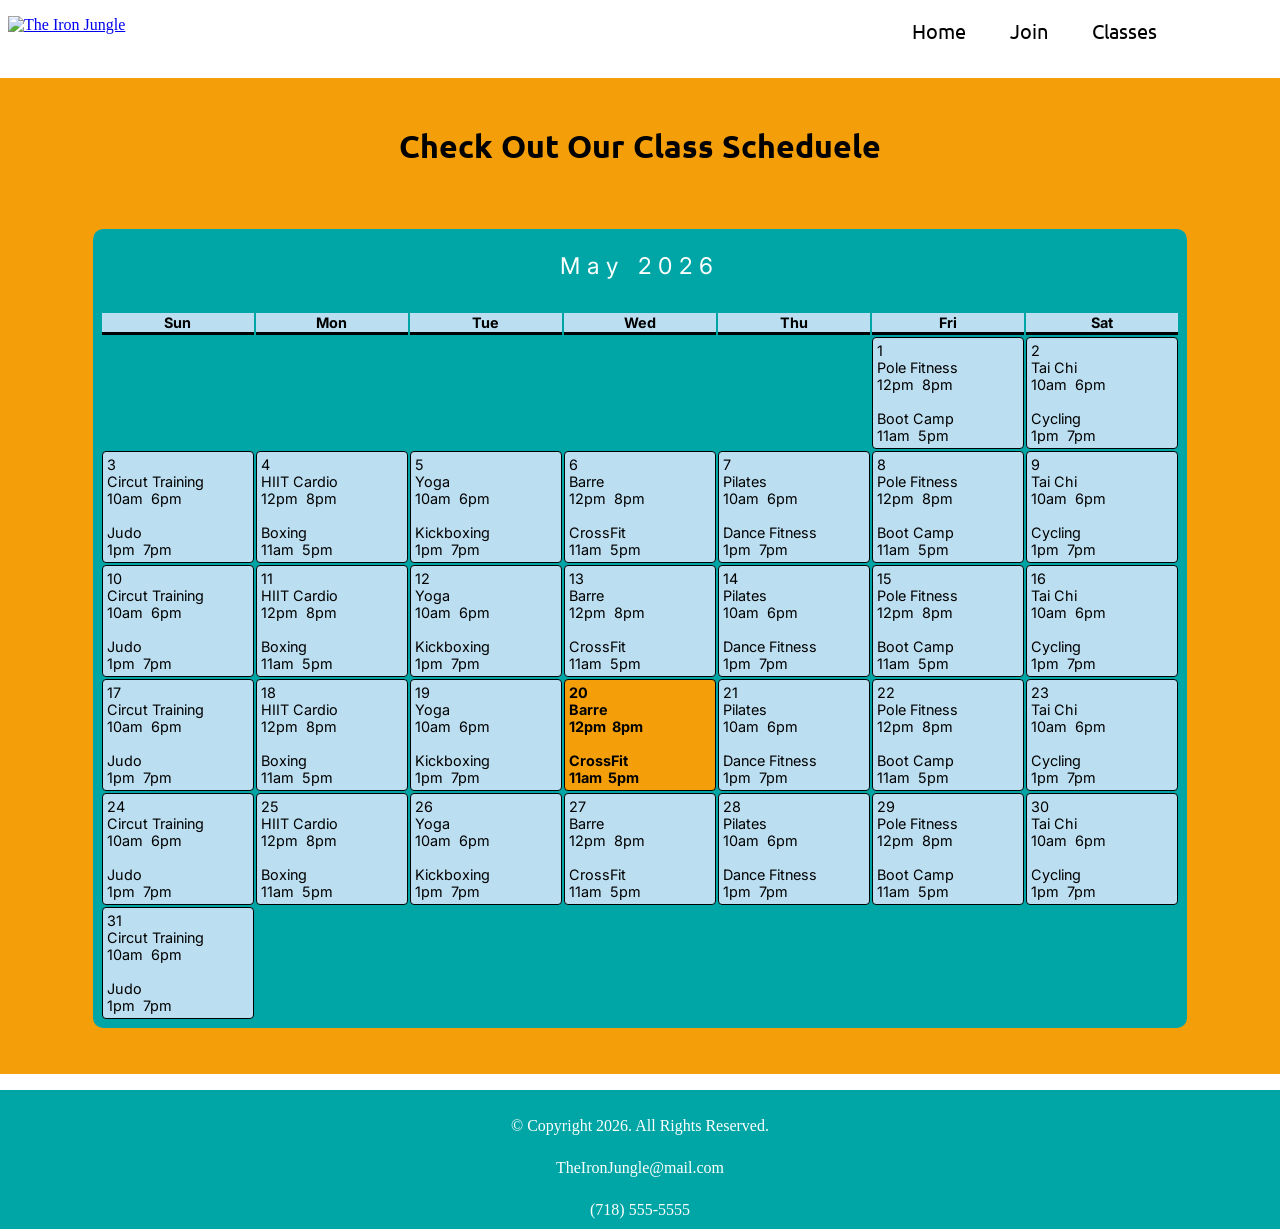
==== classes.html @ 4a90440a "Add files via upload" ====
<!DOCTYPE html>
<!-- 
	Student Name: Bruno Lopez
	File Name: template.html
	Date: 5/17/2026
 -->
<html lang="en-US">
<head>
	<title>The Iron Jungle</title>
	<meta charset="UTF-8">
	<meta name="viewport" content="width=device-width, initial-scale=1">
	<link rel="stylesheet" href="css/styles.css">
	<script src="scripts/weeklyContent.js" defer></script>
	<script src="scripts/calendar.js" defer></script>
	<link href="https://fonts.googleapis.com/css2?family=Inter:ital,opsz,wght@0,14..32,100..900;1,14..32,100..900&family=Ubuntu:ital,wght@0,300;0,400;0,500;0,700;1,300;1,400;1,500;1,700&display=swap" rel="stylesheet">
	<link rel="shortcut icon" href="images/favicon.ico">
	<link rel="icon" type="image/png" sizes="32x32" href="images/favicon-32.png">
	<link rel="apple-touch-icon" sizes="180x180" href="images/apple-touch-icon.png">
	<link rel="icon" sizes="192x192" href="images/android-chrome-192.png">
</head>

<body>
	<div id="lvp">
	<!--Header area for the websitename and logo -->
		<header>
			<a href="index.html"><img src="images/logo.png" alt="The Iron Jungle"></a>
		</header>
		
		<!-- Nav Area-->
		<nav>
			<ul>
				<li><p><a href="index.html">Home</a></li>
				<li><p><a href="join.html">Join</a></p></li>
				<li><p><a href="classes.html">Classes</a></p></li>
			</ul>
		</nav>
		
		<!-- Main content of the webpage -->
		<main>
			<div class="fwd2">
				
				<!--Mobile Content-->
				<div class="mobile">
					
					<section id="mClasses">
						<h1>Check Out Our Class Scheduele</h1>
						<p>Circut Training: Sun 10am & 6pm</p>
						<p>Judo: Sun 1pm & 7pm</P>
						<p>HIIT Cardio: Mon 12pm & 8pm</p>
						<p>Boxing: Mon 11am & 5pm</p>
						<p>Yoga: 10am & 6pm</p>
						<p>Kickboxing: Tue 1pm & 7pm</p>
						<p>Barre: Wed 12pm & 8pm</p>
						<p>CrossFit: 11am & 5pm</P>
						<p>Pilates: Thu 10am & 6pm</p>
						<p>Dance Fitness: Thu 1pm & 7pm</p>
						<p>Pole Fitness: Fri 12pm & 8pm</p>
						<p>Boot Camp: Fri 11am & 5pm</p>
						<p>Tai Chi: Sat 10am & 6pm</p>
						<p>Cycling: 1pm & 7pm</p>
					</section>

				</div>
				
				<div class="tabDesk">
					<div id="tdClasses">
						<h1>Check Out Our Class Scheduele</h1>
					</div>
					
					<div class="calContainer">
						<div id="calendar"></div>
					</div>
				</div>
			</div>
		</main>
		
		<!-- Footer area -->
		<footer>
			<p>&copy; Copyright 2026. All Rights Reserved.</p>
			<p><a href="mailto:TheIronJungle@mail.com">TheIronJungle@mail.com</a></p>
			<p><a href="tel:7185555555">(718) 555-5555</a></p>
		</footer>
	</div>
</body>
</html>
---- css/styles.css ----
/* CSS Reset */
body, header, nav, main, footer, h1, div, img, ul, ol, dl, figure, figcaption, section, aside {
	margin: 0;
	padding: 0;
	border: 0;
}

/*Style Rules for body and images*/
img {
	max-width: 100%;
	height: auto;
	display: block;
}

/* Style rule for box sizing applies to all elements */
* {
	box-sizing: border-box;
}

/*Style rules for full width backgrounds */
.fwd1, .fwd2 {
	width: 100vw;
	position: relative;
	left: 50%;
	right: 50%;
	margin-left: -50vw;
	margin-right: -50vw;
}

.fwd1 {
	background-color: #00A6A6;
}

.fwd2 {
	background-color: #F49F0A;
	padding: 1em;
}

/* Style rule for header */
header {
	display: inline-block;
	width: 35%;
	margin: .5em;
	vertical-align: middle;
}

header img {
	max-width: 100%;
	height: auto;
}

/* Style rule for navagation area */
nav {
	width: 55%;
	display: inline-block;
	vertical-align: middle;
	text-align: right;
}

nav ul {
	list-style-type: none;
	margin: 0;
	padding: 0;
}

nav li {
	display: inline-block;
}

nav li a {
	margin-left: .5em;
	font-family: "Ubuntu", sans-serif;
	font-size: 1em;
	text-decoration: none;
	color: #000000;
}

/* Style rules for mobile viewport*/

/* Show mobile class, hide tablet-desktop class*/
.mobile {
	display: block;
}

.tabDesk {
	display: none;
}

main {
	margin: 1em 0;
	overflow-x: hidden;
	font-family: "Inter", sans-serif;
}

nav li a {
	display: inline-block;
	text-decoration: none;
}

#about {
	margin: 1em;
	padding: 1em;
}

#mobAmenities {
	background-color: #00A6A6;
	color: #fff;
	border-radius: 8px;
	margin: 1em;
	padding: 1em;
}

#mobileMmbrship, #mmbrship {
	padding: .25em;
	margin: 1em;
	color: #fff;
}

#mobileBasic, #mobileMid, #mobileHigh {
	border-radius: 8px;
	background-color: #fff;
	color: #000;
	margin: 2em;
	padding: 1em;
}

#mBasicPrice {
	background-color: #EFCA08;
}

#mMidPrice {
	background-color: #F49F0A;
}

#mHighPrice {
	background-color: #F08700;
}

#mBasicPrice, #mMidPrice, #mHighPrice {
	width: 25%;
	margin: 0 auto;
	padding: .5%;
	border-radius: 10px;
	text-align: center;
}

.join {
	width: 25%;
	padding: .25%;
	margin: 0 auto;
	margin-bottom: 1em;
	border-radius: 8px;
	background-color: #fff;
	text-align: center;
	font-weight: bold;
}

.join a{
	text-decoration: none;
	color: #000000;
}

h1, h2, h3{
	text-align: center;
	font-family: "Ubuntu", sans-serif;
}

#contact h4 {
	text-align: center;
}

#contact a{
	text-decoration: none;
	color: #F08700;
}

.map {
	width: 98%;
	height: 360px;
}

#about, #tdAbout {
	color: #FFFFFF;
}

.round {
	border-radius: 5px;
}

#formMain {
	margin: 2em;
	padding: 0;
	display: flex;
	justify-content: center;
	align-items: center;
	color: #fff;
}

form {
	background-color: #00A6A6;
	padding: 20px;
	border-radius: 8px;
	box-shadow: 0 2px 4px rgba(0, 0, 0, 0.1);
	width: 80%;
}

form h2 {
	margin-bottom: 20px;
}

label {
	display: block;
}

input[type="text"], input[type="email"], input[type="password"], input[type="tel"] {
	background-color: #BBDEF0;
	width: 100%;
	padding: 8px;
	border: 1px solid #ddd;
	border-radius: 4px;
	box-sizing: border-box;
}

.btnContiner {
	display: flex;
	justify-content: center;
	align-items: center;
	gap: 10px;
}

button {
	background-color: #BBDEF0;
	margin: 20px;
	margin-bottom: 0;
	padding: 10px;
	border: none;
	border-radius: 4px;
	cursor: pointer;
	text-align: center;
}

#mClasses h1 {
	padding: 1em;
}

#mClasses p {
	margin: 1em;
	padding-left: 2em;
}
	
/* Style rules for footer content */
footer {
	background-color: #00A6A6;
	margin: 0;
}
footer p{
	font-size: 0.7em;
	text-align: center;
	color: #fff;
	margin-bottom:0;
	padding: .25em;
}

footer p a{
	color: #fff;
	text-decoration: none;
}

/*Media Query for Tablet Viewport */
@media screen and (min-width: 630px), print{
	/* Tablet Viewport: show the tablet-desktop class, hide mobile class */
	.tabDesk {
		display: block;
	}
	
	.mobile {
		display: none;
	}
	
		/* Tablet viewport: Style rules for header */
	header {
		padding-bottom: 1%;
	}
	
	/* Tablet Viewport: Style rules for nav area */
	nav li {
		border-top: none;
		display: inline-block;
	}
	
	nav li:last-child {
		border-right: none;
	}
	
	nav li a {
		padding: 0.1em 0.75em;
		font-size: 1.25em;
	}
	
	#tdAbout {
		max-width: 1320px;
		margin: 1em auto;
		padding: 1em;
	}
	
	.container {
		display: block;
	}

	
	#amenities {
		background-color: #F08700;
		color: #000000;
		padding: 2em;
	}
	
	#amenities h2 {
		Margin: 0 0 .5em 0;
		padding: 0;
	}
	
	dl {
		padding: 1em;
		font-size: 1.3em;
	}
	
	dt {
		font-family: "Inter", sans-serif;
		font-weight: bold;
	}
	
	/* Slideshow container */
	.slideContainer {
		position: relative;
		margin: auto;
		width: 100%;
		height: 100%;
		overflow: hidden;
	}
	
	/* Hide the images by default */
	.slides {
		display: none;
	}
	
	.slides img {
		width: 100%;
		height: 100%;
		display: block;
	}
	
	/* Next & previous buttons */
	.prev, .next {
		cursor: pointer;
		position: absolute;
		top: 50%;
		width: auto;
		margin-top: -22px;
		padding: 16px;
		color: white;
		font-weight: bold;
		font-size: 18px;
		transition: 0.6s ease;
		border-radius: 0 3px 3px 0;
		user-select: none;
	}
	
	/* Position the "next button" to the right */
	.next {
		right: 0;
		border-radius: 3px 0 0 3px;
	}
	
	/* On hover, add a black background color with a little bit see-through */
	.prev:hover, .next:hover {
		background-color: rgba(0,0,0,0.8);
	}
	
	.num {
		color: #f2f2f2;
		font-size: 12px;
		padding: 8px 12px;
		position: absolute;
		top: 0;
	}
	
	#dotContainer {
		position: absolute;
		bottom: 20px;
		width: 100%;
		text-align: center;
	}
	
	/* The dots/bullets/indicators */
	.dot {
		cursor: pointer;
		height: 15px;
		width: 15px;
		margin: 0 2px;
		background-color: #bbb;
		border-radius: 50%;
		display: inline-block;
		transition: background-color 0.6s ease;
	}
	
	.active, .dot:hover {
		background-color: #717171;
	}
	
	/* Fading animation */
	.fade {
		animation-name: fade;
		animation-duration: 1.5s;
	}
	
	@keyframes fade {
		from {opacity: .4}
		to {opacity: 1}
	}
	
	.grid {
		margin: 2em;
		display: grid;
		grid-template-columns: auto auto auto;
		grid-gap: 20px;
	}
	
	#memTeirs {
		max-width: 1320px;
		margin: 1em auto;
	}
	
	#basic, #mid, #high {
		display: flex;
		flex-direction: column;
		border-radius: 8px;
		background-color: #fff;
	}
	
	#basic p, #mid p, #high p {
		padding: 2em;
		background-color: #fff;
		flex-grow: 1;
	}
	
	h3 {
		margin: 0;
		padding: 1em;
		border-radius: 8px 8px 0 0;
	}
	
	#basic {
		background-color: #EFCA08;
	}
	
	#mid {
		background-color: #F49F0A;
	}
	
	#high {
		background-color: #F08700;
	}
	
	#memH2 {
		color: #fff;
	}
	
	.tdJoin {
		min-width: 100px;
		width: 10%;
		max-width: 120px;
		padding:.25%;
		height: 54px;
		margin: .25em auto 1em auto;
		border-radius: 8px;
		background-color: #fff;
		text-align: center;
		font-weight: bold;
	}
	
	.tdJoin:hover {
		background-color: #F49F0A;
		}
	
	.tdJoin a {
		text-decoration: none;
		color: #000000;
	}
	
	.fwd1 {
		padding-top: .5em;
		padding-bottom: .5em;
	}
	
	.map {
		display: block;
		width: 600px;
		height:  450px;
		padding: 1em; 
		margin: 0 auto;
	}
	
	#tdContact{
		margin: 1em;
		padding: 1em;
		text-align: center;
	}
	
	#tdContact a{
		text-decoration: none;
		color: #F08700;
	}
	
	#hero {
		width: 100%;
		margin: 0 auto;
	}
	
	form {
		width: 400px;
	}
	
	#tdClasses h1 {
	padding: 1em;
}
	
	.calContainer {
		width: 100%;
		display: block;
		text-align: center;
		padding: 1em;
	}

	
	#calTable {
		background-color: #00A6A6;
		font-size: 0.8em;
		width: 99%;
		margin: 1em auto;
		padding: .5em;
		height: auto;
		border-radius: 0 0 10px 10px;
		table-layout: auto; 
		display: table;
	}
	
	#calTable caption {
		color: #fff;
		background-color: #00A6A6;
		caption-side: top;
		text-align: center;
		padding: 1em;
		font-size: 1.6em;
		letter-spacing: 0.3em;
		border-radius: 10px 10px 0 0;
		border-collapse: collapse;
	}
	
	.weekdays {
		background-color: #BBDEF0;
		width: 14.28%;
		font-size: 1em;
		border-bottom: 3px solid black;
	}
	
	.calDates {
		background-color: #BBDEF0;
		text-align: left;
		vertical-align: top;
		padding: 4px;
		border: 1px solid black;
		border-radius: 4px;
		height: 60px;
	}
	
	#calToday {
		font-weight: bold;
		background-color: #F49F0A;
		border: 1.5px solid black;
		border-radius: 4px;
	}
	
	footer {
		padding: .5%;
	}
	
	footer p{
		font-size: 1em;
    }
}


/* Media Query for Desktop Viewport */
@media screen and (min-width: 1015px), print {
	.container {
		display: flex;
		width: 100%;
		justify-content: center;
		align-items: stretch;
	}
	
	.lHalf, .rHalf {
		flex: 1;
		display: flex;
	}
	
	.lHalf {
		background-color: #F08700;
		display: flex;
		align-items: stretch;
		justify-content: flex-start;
	}	
	
	#amenities {
		background-color: #F08700;
		color: #000000;
		padding: 2em;
		max-width: 450px;
		margin: 1em auto;
		flex: 1;
		display: flex;
		flex-direction: column;
		justify-content: center;
	}
	
	#amenities h2 {
		Margin: 0 0 .5em 0;
		padding: 0;
	}
	
	dl {
		padding: 1em;
		font-size: 1.2em;
	}
	
	dt {
		font-family: "Inter", sans-serif;
		font-weight: bold;
	}
	
	.container {
		display: flex;
		align-items:  center;
		gap: 20px;
		flex-wrap: wrap;
		width: 100vw;
	}	
	
	#calTable {
		width: 90%;
		font-size: .9em;
	}
}

/* Media Query for Large Desktop Viewports */
@media screen and (min-width: 1921px) {
	
	#lvp {
		width: 100%;
		max-width: 1920px;
		margin: 0 auto;
	}
	
	.fwd1, .fwd2, .container {
        width: 100%; 
        margin-left: 0;
        margin-right: 0;
        left: auto;
        right: auto;
    }
	
	table {
		width: 80%;
		margin: 0 auto;
	}
}
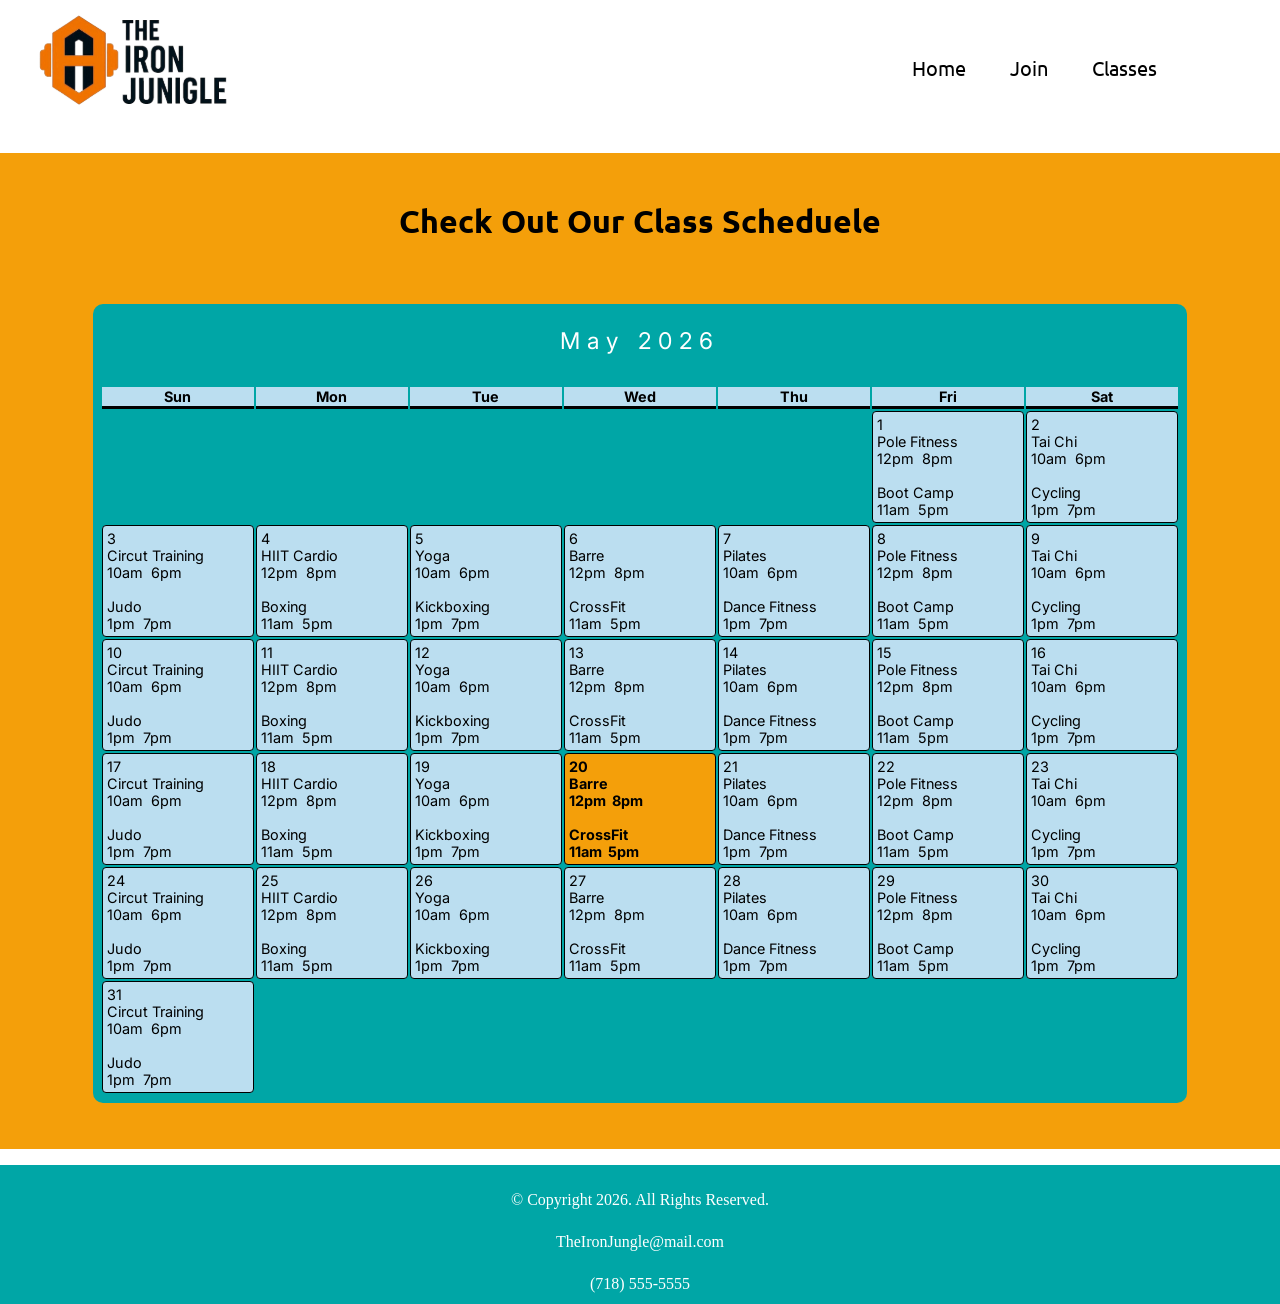
==== commit b53a366a: "Update classes.html" ====
--- a/classes.html
+++ b/classes.html
@@ -23,7 +23,7 @@
 	<div id="lvp">
 	<!--Header area for the websitename and logo -->
 		<header>
-			<a href="index.html"><img src="images/logo.png" alt="The Iron Jungle"></a>
+			<a href="index.html"><img src="images/Logo.png" alt="The Iron Jungle"></a>
 		</header>
 		
 		<!-- Nav Area-->
@@ -82,4 +82,4 @@
 		</footer>
 	</div>
 </body>
-</html>+</html>
